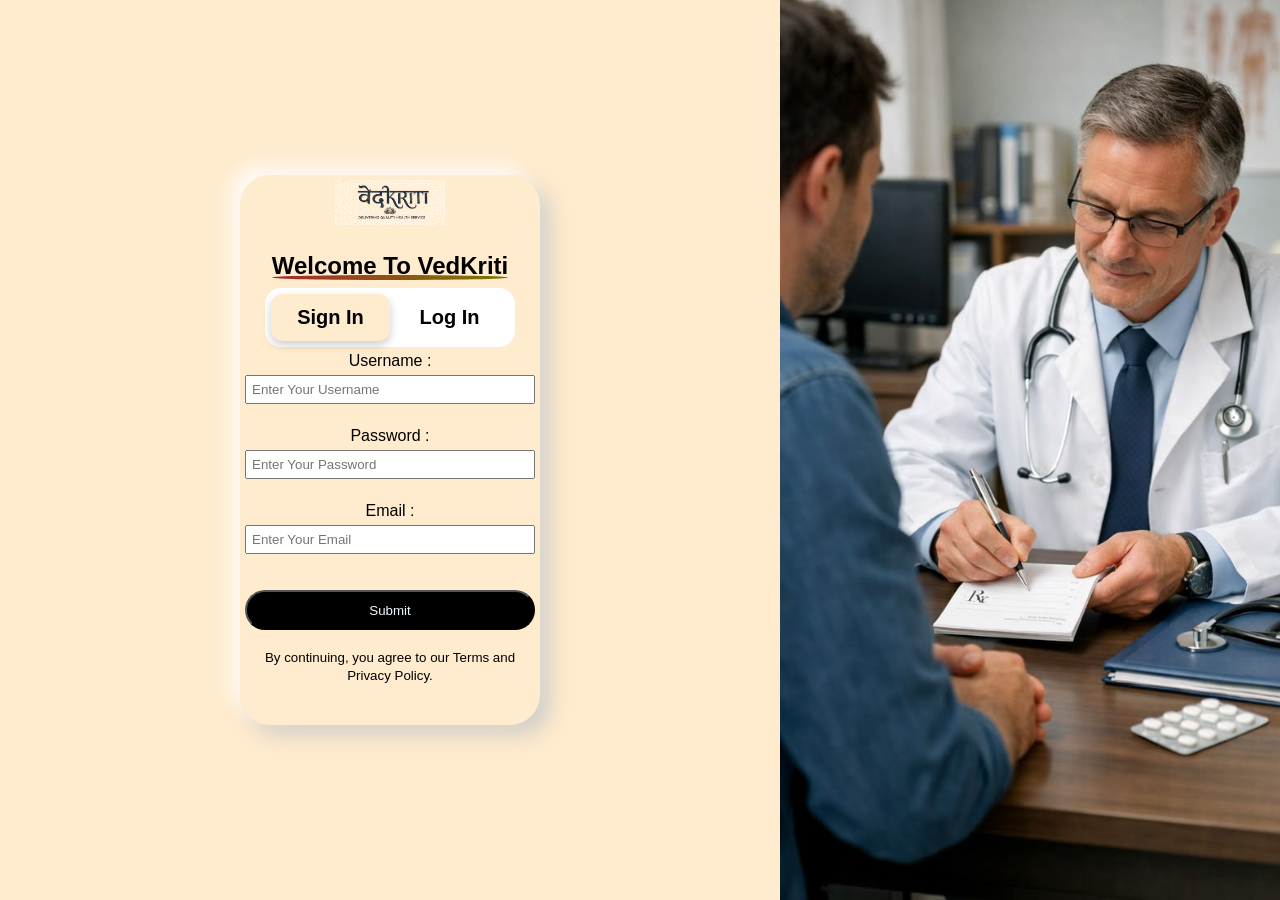
==== auth/auth.html @ b8b61ea6 "Auth page created" ====
<!DOCTYPE html>
<html lang="en">
<head>
    <meta charset="UTF-8">
    <meta name="viewport" content="width=device-width, initial-scale=1.0">
    <title>SIGNIN-PAGE</title>
    <link rel="stylesheet" href="authStyle.css">
</head>
<body>
    <div id="credentials">
        <div id="auth">
            <div class="contents">
                <img src="../media/VedKriti-icon.png" alt="logo">
            </div>
            <br>
            <div id="welcome" class="contents">
                <h2>Welcome To VedKriti</h1>
            </div>
            <div id="choice">
                <div class="toggle">
                    <input type="radio" name="method" id="signin">
                    <label for="signin">Sign In</label>

                    <input type="radio" name="method" id="login">
                    <label for="login">Log In</label>

                    <span class="slider"></span>
                </div>
            </div>
            <div>
                <form id="signinForm">
                    <label for="username">Username : </label>
                    <input type="text" id="username" name="username" placeholder="Enter Your Username" required>
                    <br>
                    <label for="password">Password : </label>
                    <input type="password" id="password" name="password" placeholder="Enter Your Password" required>
                    <br>
                    <label for="email">Email : </label>
                    <input type="email" id="email" name="email" placeholder="Enter Your Email" required>
                    <br>
                    <p style="color: rgb(94, 7, 7);"><small id = "err"></small></p>
                    <br>
                    <div>
                        <input id="button" type="submit">
                    </div>
                </form>
            </div>
            <br>
            <p><small>By continuing, you agree to our Terms and Privacy Policy.</small></p>
        </div>
    </div>
    <div id="Side-screen">
        <img src="../media/sideImage.jpg" alt="JOURNAL">
    </div>
    <script src="authAction.js"></script>
</body>
</html>
---- auth/authStyle.css ----
*{
    margin: 0;
    padding: 0;
    font-family: Arial, Helvetica, sans-serif;
    box-sizing: border-box;
}

body{
    display: flex;
    flex-direction: row;
    flex-wrap: nowrap;
    height: 100vh;
}

#credentials{
    flex: 1;
    display: flex;
    justify-content: center;
    align-items: center;
    height: 100%;
    background-color: blanchedalmond;
}

.contents{
    width: 100%;
    height: 45px;
    display: flex;
    justify-content: center;
    align-items: center;
}

.contents img{
    height: 45px;
}

#auth{
    height: 550px;
    width: 300px;
    padding: 5px;
    margin: 5px;
    border-radius:30px;
    box-shadow:
        -10px -10px 20px rgba(255,255,255,0.8),
        10px 10px 20px rgba(163,177,198,0.5);
}

#auth:hover{
    box-shadow:
        inset -6px -6px 12px rgba(255,255,255,0.7),
        inset 6px 6px 12px rgba(163,177,198,0.5);
}

#Side-screen{
    flex-grow: 0;
    width: 500px;
    height: 100%;
    overflow: hidden;
}

#Side-screen img{
    width: 100%;
    height: 100%;
    object-fit:cover;
    display: block;
}

@keyframes appear{
    from{
        opacity:0;
        scale: 0;
    }
    to{
        opacity:1;
        scale: 1;
    }
}

h2{
    position: absolute;
    width: max-content;
    animation: appear 2s ease-in-out 0s 1 forwards;
}

h2::after{
    content: "";
    width: 100%;
    height: 5px;
    border-radius: 50%;
    position: absolute;
    left: 0;
    bottom: 0;
    background-image: linear-gradient(to right, rgb(164, 43, 43), rgb(120, 120, 0));
    opacity: 0;
    scale: 0;
    animation: appear 2s ease-in-out 2s 1 forwards;
}

form{
    display: flex;
    flex-direction: column;
    justify-content: center;
    text-align: center;
}

label{
    padding: 5px;
}

input{
    padding: 5px;
}

#button{
    width: 100%;
    height: 40px;
    background-color: black;
    color: aliceblue;
    border-radius: 30px;
}

p{
    text-align: center;
}

.toggle{
    position:relative;
    display:grid;
    grid-template-columns:1fr 1fr;
    width:250px;
    background:white;
    border-radius:16px;
    padding:6px;
    font-family:sans-serif;
}

.toggle input{
    display:none;
}

.toggle label{
    z-index:2;
    text-align:center;
    padding:12px 0;
    cursor:pointer;
    font-size:20px;
    font-weight:600;
    user-select:none;
}

.slider{
    position:absolute;
    top:6px;
    left:6px;
    width:calc(50% - 6px);
    height:calc(100% - 12px);
    background:blanchedalmond;
    border-radius:12px;
    box-shadow:0 4px 10px rgba(0,0,0,.2);
    transition:.3s ease;
}

#login:checked ~ .slider{
    transform:translateX(100%);
}

#choice{
    display: flex;
    justify-content: center;
    align-items: center;
}
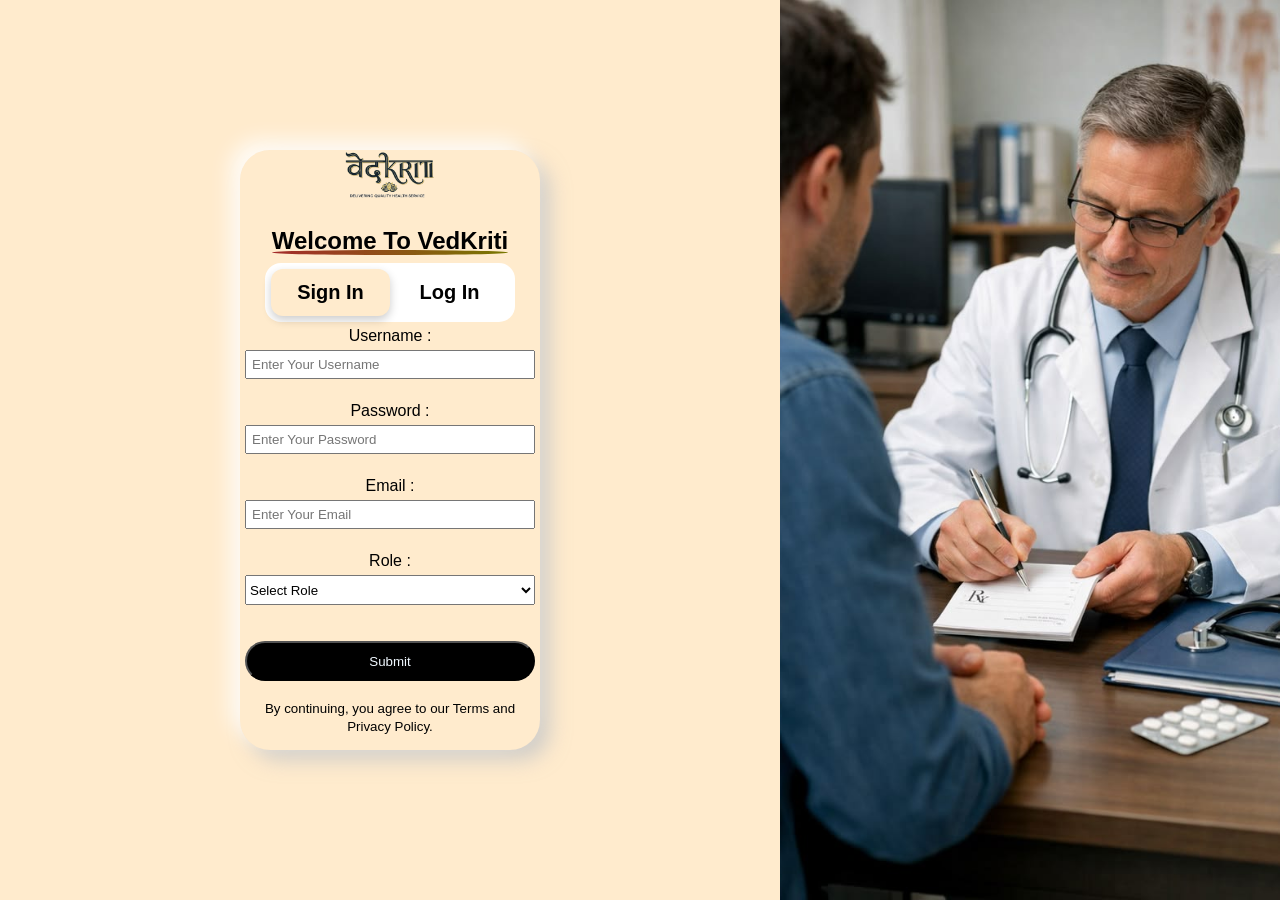
==== commit cefba7b0: "Patch" ====
--- a/auth/auth.html
+++ b/auth/auth.html
@@ -3,7 +3,7 @@
 <head>
     <meta charset="UTF-8">
     <meta name="viewport" content="width=device-width, initial-scale=1.0">
-    <title>SIGNIN-PAGE</title>
+    <title>Auth</title>
     <link rel="stylesheet" href="authStyle.css">
 </head>
 <body>
@@ -38,6 +38,13 @@
                     <label for="email">Email : </label>
                     <input type="email" id="email" name="email" placeholder="Enter Your Email" required>
                     <br>
+                    <label for="role">Role : </label>
+                    <select id="role" name="role" required>
+                        <option value="" disabled selected>Select Role</option>
+                        <option value="PATIENT">Patient</option>
+                        <option value="DOCTOR">Doctor</option>
+                    </select>
+                    <br>
                     <p style="color: rgb(94, 7, 7);"><small id = "err"></small></p>
                     <br>
                     <div>
@@ -52,6 +59,6 @@
     <div id="Side-screen">
         <img src="../media/sideImage.jpg" alt="JOURNAL">
     </div>
-    <script src="authAction.js"></script>
+    <script type="module" src="authAction.js"></script>
 </body>
 </html>
--- a/auth/authStyle.css
+++ b/auth/authStyle.css
@@ -30,11 +30,11 @@
 }
 
 .contents img{
-    height: 45px;
+    height: 80px;
 }
 
 #auth{
-    height: 550px;
+    height: 600px;
     width: 300px;
     padding: 5px;
     margin: 5px;
@@ -167,4 +167,8 @@
     display: flex;
     justify-content: center;
     align-items: center;
+}
+
+select {
+    height: 30px;
 }
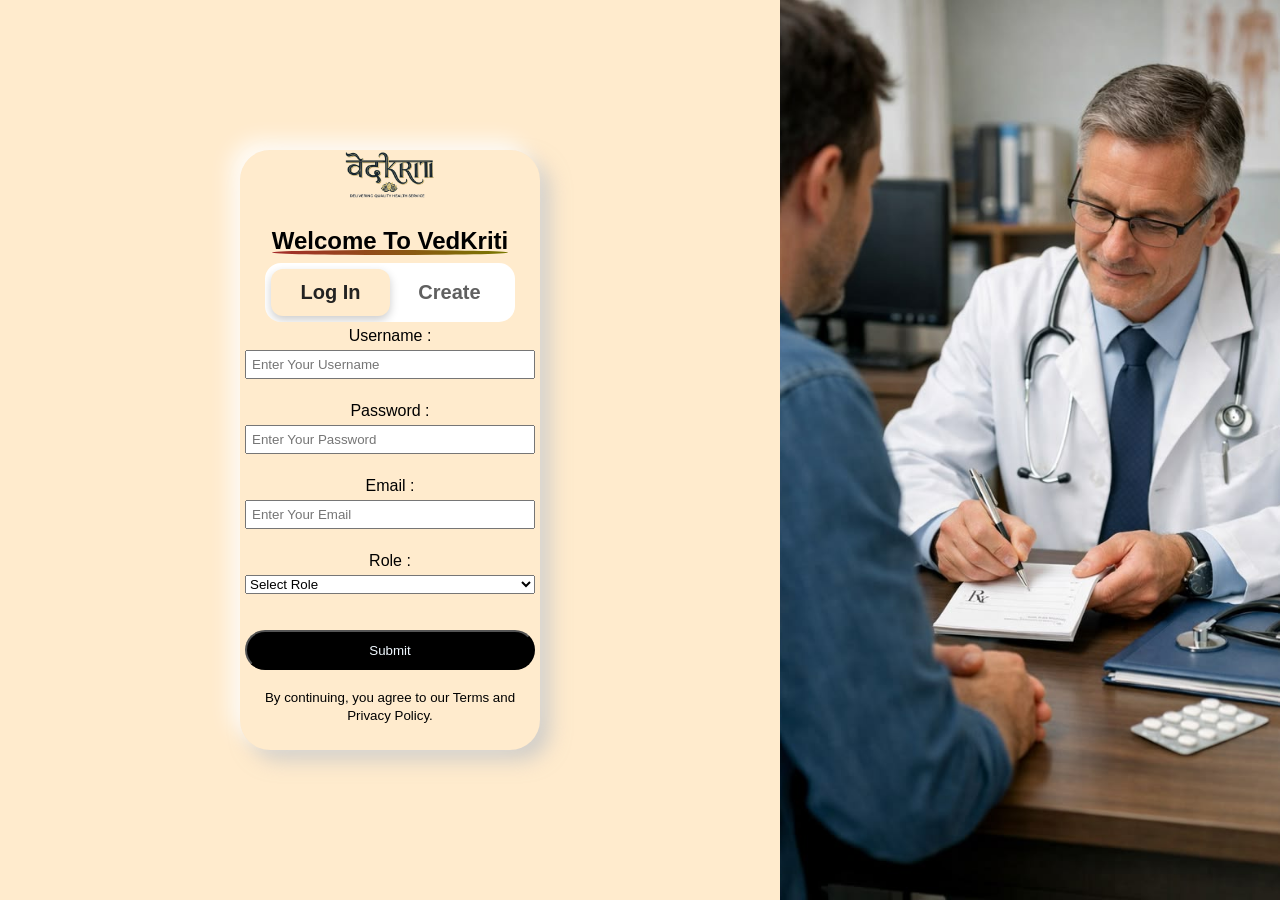
==== commit d60d269b: "Auth Confusion fix" ====
--- a/auth/auth.html
+++ b/auth/auth.html
@@ -18,11 +18,11 @@
             </div>
             <div id="choice">
                 <div class="toggle">
-                    <input type="radio" name="method" id="signin">
-                    <label for="signin">Sign In</label>
-
                     <input type="radio" name="method" id="login">
                     <label for="login">Log In</label>
+
+                    <input type="radio" name="method" id="create">
+                    <label for="create">Create</label>
 
                     <span class="slider"></span>
                 </div>
--- a/auth/authStyle.css
+++ b/auth/authStyle.css
@@ -122,53 +122,63 @@
     text-align: center;
 }
 
-.toggle{
-    position:relative;
-    display:grid;
-    grid-template-columns:1fr 1fr;
-    width:250px;
-    background:white;
-    border-radius:16px;
-    padding:6px;
-    font-family:sans-serif;
+.toggle {
+    position: relative;
+    display: grid;
+    grid-template-columns: 1fr 1fr;
+    width: 250px;
+    padding: 6px;
+    overflow: hidden;
+    font-family: sans-serif;
+    background: white;
+    border-radius: 16px;
 }
 
-.toggle input{
-    display:none;
+.toggle input {
+    display: none;
 }
 
-.toggle label{
-    z-index:2;
-    text-align:center;
-    padding:12px 0;
-    cursor:pointer;
-    font-size:20px;
-    font-weight:600;
-    user-select:none;
+.toggle label {
+    z-index: 2;
+    padding: 12px 0;
+    color: #606060;
+    font-size: 20px;
+    font-weight: 600;
+    text-align: center;
+    cursor: pointer;
+    user-select: none;
+    transition: color 0.3s ease;
 }
 
-.slider{
-    position:absolute;
-    top:6px;
-    left:6px;
-    width:calc(50% - 6px);
-    height:calc(100% - 12px);
-    background:blanchedalmond;
-    border-radius:12px;
-    box-shadow:0 4px 10px rgba(0,0,0,.2);
-    transition:.3s ease;
+.slider {
+    position: absolute;
+    top: 6px;
+    left: 6px;
+    width: calc(50% - 6px);
+    height: calc(100% - 12px);
+    background: blanchedalmond;
+    border-radius: 12px;
+    box-shadow: 0 4px 10px rgba(0, 0, 0, 0.2);
+    transition: transform 0.3s ease;
 }
 
-#login:checked ~ .slider{
-    transform:translateX(100%);
+/* Login is selected: slider stays on the left */
+#login:checked ~ .slider {
+    transform: translateX(0);
+}
+
+/* Create is selected: slider moves to the right */
+#create:checked ~ .slider {
+    transform: translateX(100%);
+}
+
+#login:checked + label,
+#create:checked + label {
+    color: #222;
 }
 
 #choice{
     display: flex;
     justify-content: center;
     align-items: center;
-}
-
-select {
-    height: 30px;
 }
